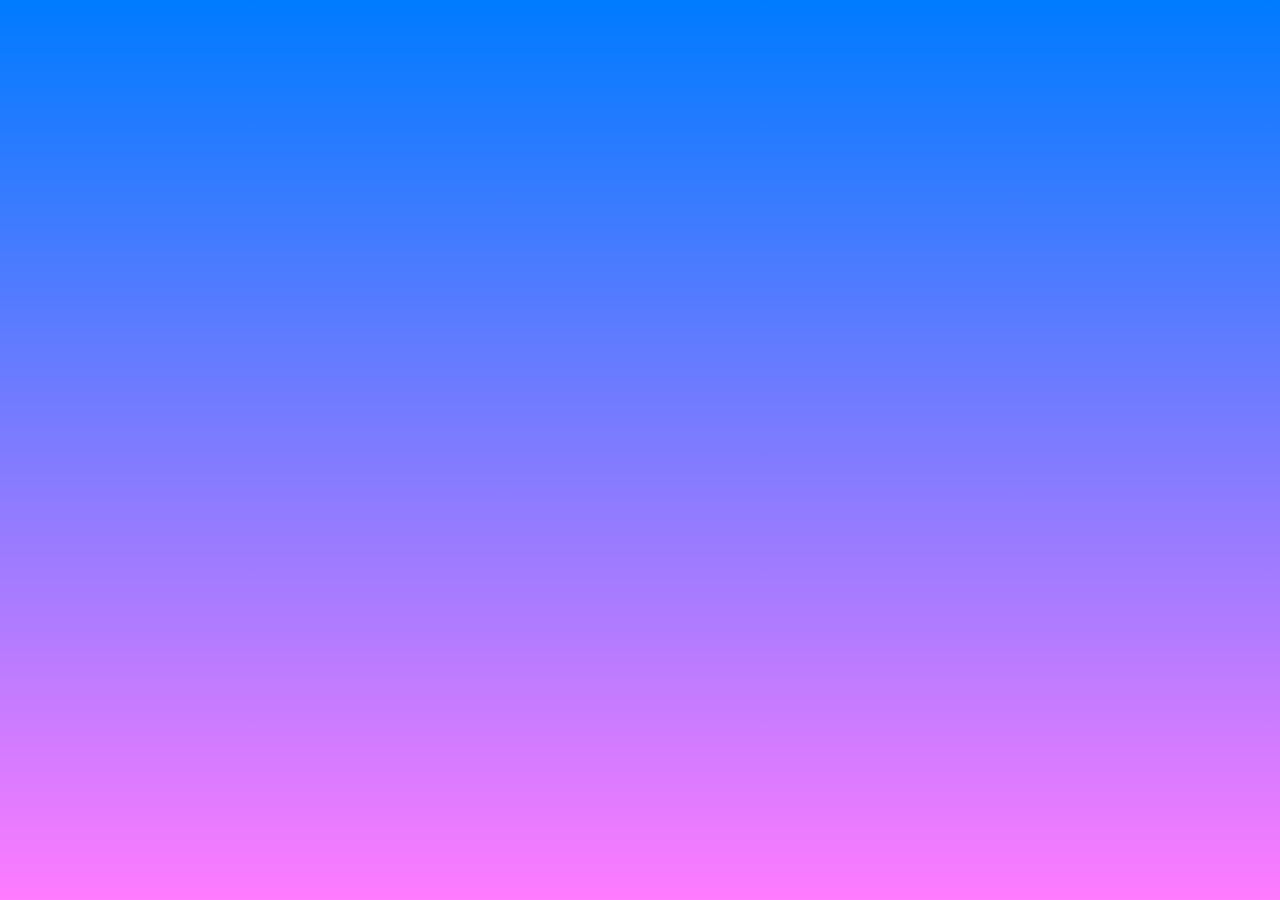
==== desinfiointi.html @ ca9aa246 "Added existing files." ====
<!DOCTYPE html>
<html lang="en" dir="ltr">
  <head>
    <meta charset="utf-8">
    <title>Clenix | Desinfiointi</title>

    <meta name="description" content="Siivousta ja .... (description)" />
    <meta name="viewport" content="width=device-width, initial-scale=1.0">
    <meta name="generator" content="-------">

    <script type="text/javascript" src="js/main.js"></script>
    <link rel="stylesheet" href="https://stackpath.bootstrapcdn.com/bootstrap/4.1.3/css/bootstrap.min.css" integrity="sha384-MCw98/SFnGE8fJT3GXwEOngsV7Zt27NXFoaoApmYm81iuXoPkFOJwJ8ERdknLPMO" crossorigin="anonymous">
    <link rel="stylesheet" href="css/styles.css">
    <link rel="stylesheet" href="css/tem.css" />
    <link rel="stylesheet" href="css/tam.css" />
    <script src="https://code.jquery.com/jquery-3.3.1.slim.min.js" integrity="sha384-q8i/X+965DzO0rT7abK41JStQIAqVgRVzpbzo5smXKp4YfRvH+8abtTE1Pi6jizo" crossorigin="anonymous"></script>
    <script src="https://cdnjs.cloudflare.com/ajax/libs/popper.js/1.14.3/umd/popper.min.js" integrity="sha384-ZMP7rVo3mIykV+2+9J3UJ46jBk0WLaUAdn689aCwoqbBJiSnjAK/l8WvCWPIPm49" crossorigin="anonymous"></script>
    <script src="https://stackpath.bootstrapcdn.com/bootstrap/4.1.3/js/bootstrap.min.js" integrity="sha384-ChfqqxuZUCnJSK3+MXmPNIyE6ZbWh2IMqE241rYiqJxyMiZ6OW/JmZQ5stwEULTy" crossorigin="anonymous"></script>
  </head>
  <body>

  </body>
</html>
---- css/styles.css ----
body {
  background-color: #f1f1f1;
}

.headerMain {

}


.footerMain {

}

#foodah {
  background-color: #343a40;
}

.phnum {
  color: #cccccc;
  font-size: 12px;
}

.midcontent {
  background: linear-gradient(180deg, #007bff 0%, #ff7bff 100%);
}

.MainPic {

  background-image: url(https://clenix.fi/wp-content/uploads/2017/09/clenix_siivous.jpg);
  height: 100%;

  /* Create the parallax scrolling effect */
  background-attachment: fixed;
  background-position: center;
  background-repeat: no-repeat;
  background-size: cover;

}

#maintitlelogo {
  display: block;
  margin-left: auto;
  margin-right: auto;
}

#palvelutitle {
  color: #FFF;
  text-align: center;
}

#slogan {
  text-align: center;
}

#ardown {
  position: sticky;
  left: 900px;
  top: 260px;
}

#ardown:hover {

}

.arowa {
  background-image: url(https://imgur.com/7iqLzV2)
}

.mokinvuokraus {
  position: relative;
  left: 300px;
  top: 120px;
}
.mokinvuokraus img{
  position: relative;
  top: 40px;
}

.mokinvuokraus h4 {
  color: #FFF;
  position: relative;
  left: 70px;

}

#mokki {
  color: #ff61e2;
}

.kemikaliton h3{
  position: relative;
  left: 120px;
}

.vkrbtn {
  position: relative;
  left: 140px;
}

.yboxed h3{
  color: #FFF;
  text-align: center;
}
.yboxed h6{
  color: #FFF;
  text-align: center;
}

.yboxed {
  padding-top: 25px;
  padding-bottom: 25px;
  background: linear-gradient(0deg, #007bff 0%, #ff7bff 100%);
    width: 420px;
  position: relative;
  left: 360px;
}

.downmid {
  background: linear-gradient(0deg, #007bff 0%, #ff7bff 100%);
}

.picseries {
  text-align: center;
}

.yhteisbtn {
  text-align: center;
  position: relative;
  top: 10px;
}






footer {
  background: -webkit-gradient(linear, left bottom, right top, color-stop(10%,#007bff), color-stop(100%,#663399));
}

.footlist1 {
  color: #FFF;
  list-style: none;
  position: relative;
  left: 340px;
  top: 50px;
}



.footlist2n3 {
  position: relative;
  left: 1440px;
  bottom: 80px;
}

.footlist2 {
  color: #FFF;
  list-style: none;
}

.footlist3 {
  color: #FFF;
  list-style: none;
}

.vkrmkfooter {
  list-style: none;
  position: relative;
  left: 780px;
  bottom: 290px;
}

.footerlogoimg {
  position: relative;
  left: 840px
  bottom: 250px;
}

#ftrmmg {
  position: relative;
  left: 840px
  bottom: 250px;
}

.copyrite {
  text-align: center;
}

#fbico {
  height: 60px;
  width: auto;
  position: relative;
  right: 545px;
}



/*FORM GENERAL*/
.tilaustitle {
  color: #FFF;
  text-align: center;
}



/*KOTISIIVOUKSET - PAGE*/

.esimerkkibtn {
  text-align: center;
  position: relative;
  top: 140px;
  left: 280px;
}

#esimerkkitxt {
  color: #FFF;
  padding-bottom: 25px;
}

.paksuhko {
  color: #ff7aff;
}

/*Kotiisvous-form*/

.kotisiivousform {
  text-align: center;
}
---- css/tem.css ----
/* template */
body,html {
  height: 100%;
  scroll-behavior: smooth;
}

/* body padding for fixed navbar */
body {
    padding-top: 56px;
}

/* hidden spacer before sections for proper offset */
section:before {
    height: 50px;
    content: "";
    display:block;
}

/* helpers */
.vh-50 {
    min-height: 50vh;
}
.vh-75 {
    min-height: 75vh;
}
.vh-100 {
    min-height: 100vh;
}
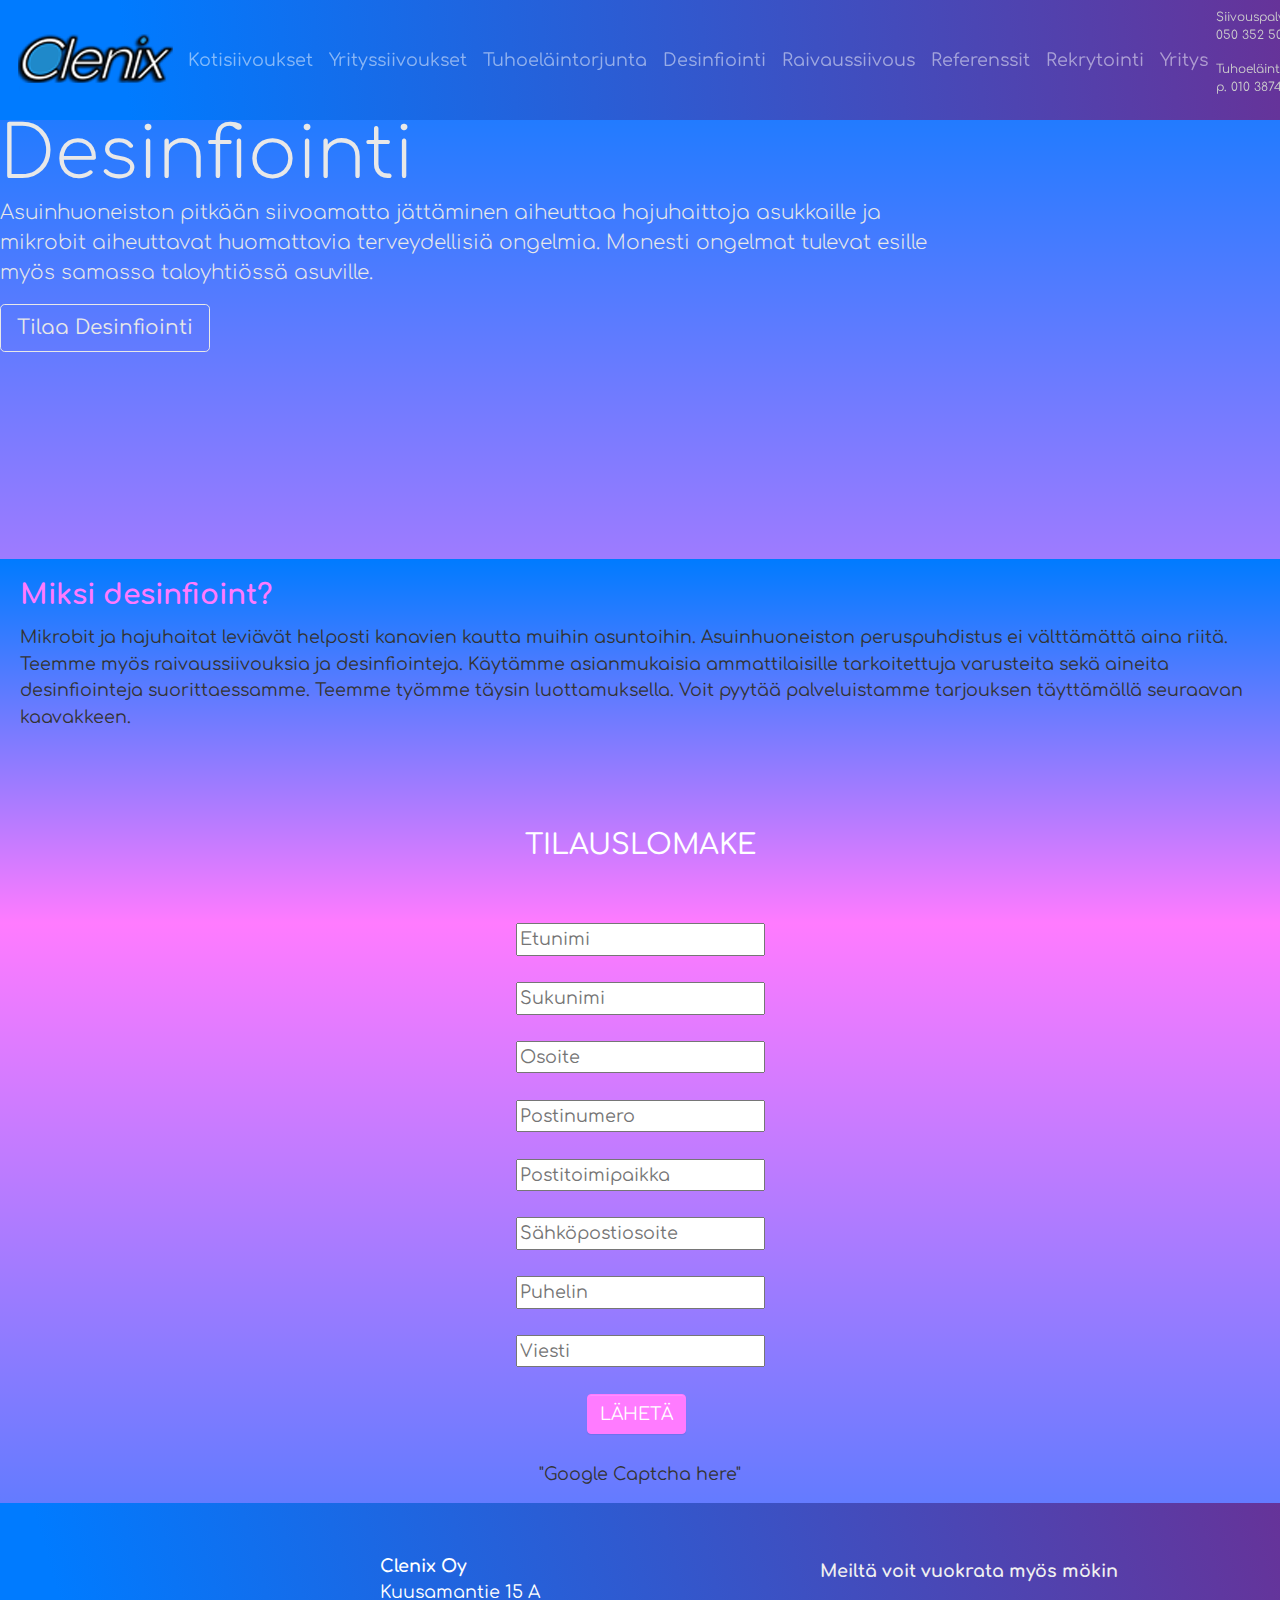
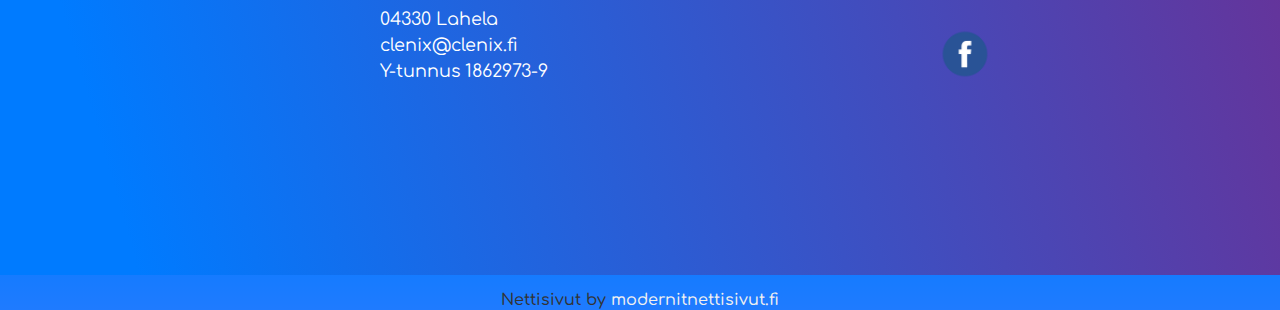
==== commit 9343cbbe: "desinfiointi-sivu #finished" ====
--- a/desinfiointi.html
+++ b/desinfiointi.html
@@ -16,8 +16,207 @@
     <script src="https://code.jquery.com/jquery-3.3.1.slim.min.js" integrity="sha384-q8i/X+965DzO0rT7abK41JStQIAqVgRVzpbzo5smXKp4YfRvH+8abtTE1Pi6jizo" crossorigin="anonymous"></script>
     <script src="https://cdnjs.cloudflare.com/ajax/libs/popper.js/1.14.3/umd/popper.min.js" integrity="sha384-ZMP7rVo3mIykV+2+9J3UJ46jBk0WLaUAdn689aCwoqbBJiSnjAK/l8WvCWPIPm49" crossorigin="anonymous"></script>
     <script src="https://stackpath.bootstrapcdn.com/bootstrap/4.1.3/js/bootstrap.min.js" integrity="sha384-ChfqqxuZUCnJSK3+MXmPNIyE6ZbWh2IMqE241rYiqJxyMiZ6OW/JmZQ5stwEULTy" crossorigin="anonymous"></script>
+
   </head>
   <body>
 
+
+
+<a id="clenixstart"></a> <!-- Anchor for autoScroll.-->
+
+    <div class="container-fluid">
+        <div class="row">
+            <div class="col-12 p-0 bg-primary vh-50 py-5">
+                <div class="container">
+                    <div class="row">
+                        <div class="col-xl-6 col-lg-7 py-2 text-light">
+                            <h1 class="display-3 mb-0">
+
+
+                                <span>Desinfiointi</span>
+                            </h1>
+                            <p class="lead mb-3 w-75">
+                                <span></span><a class="font-weight-bold text-white" href="http://themestr.app"></a>
+                                Asuinhuoneiston pitkään siivoamatta jättäminen aiheuttaa hajuhaittoja asukkaille ja mikrobit aiheuttavat huomattavia terveydellisiä ongelmia. Monesti ongelmat tulevat esille myös samassa taloyhtiössä asuville.</p>
+                            <a class="btn btn-outline-light btn-lg mr-2" href="http://google.com" target="_new">Tilaa Desinfiointi</a>
+                                    </div>
+
+                        </div>
+                           </div>
+                        </div>
+                    </div>
+                </div>
+
+                <br>
+          <div class="container">
+
+
+              <div class="titlo">
+
+                  </div>
+                  </div>
+                  <br>
+
+
+                <nav class="navbar fixed-top navbar-expand-lg navbar-dark bg-primary" id="navbar1">
+                    <div class="container">
+                        <a class="navbar-brand mr-1 mb-1 mt-0" href="../"><img src="img\banner-logo.png" alt="Clenix"></a>
+                        <button class="navbar-toggler" type="button" data-toggle="collapse" data-target="#collapsingNavbar">
+                            <span class="navbar-toggler-icon"></span>
+                        </button>
+
+
+                        <div class="navbar-collapse collapse justify-content-center" id="collapsingNavbar">
+
+                            <ul class="navbar-nav ml-auto">
+
+                                <li class="nav-item">
+                                    <a class="nav-link" href="kotisiivoukset.html">Kotisiivoukset</a>
+                                </li>
+                                <li class="nav-item">
+                                    <a class="nav-link" href="yrityssiivoukset.html">Yrityssiivoukset</a>
+                                </li>
+                                <li class="nav-item">
+                                    <a class="nav-link" href="tuhoelaintorjunta.html">Tuhoeläintorjunta</a>
+                                </li>
+                                <li class="nav-item">
+                                    <a class="nav-link" href="desinfiointi.html">Desinfiointi</a>
+                                </li>
+                                <li class="nav-item">
+                                    <a class="nav-link" href="raivaussiivous.html">Raivaussiivous</a>
+                                </li>
+                                <li class="nav-item">
+                                    <a class="nav-link" href="referenssit.html">Referenssit</a>
+                                </li>
+                                <li class="nav-item">
+                                    <a class="nav-link" href="rekrytointi.html">Rekrytointi</a>
+                                </li>
+                                <li class="nav-item">
+                                    <a class="nav-link" href="yritys.html">Yritys</a>
+                                </li>
+
+
+                                    </div>
+
+                        </div>
+                        <div class="phnum">
+                          <p>Siivouspalvelut p. 050 352 5081</p>
+                          <p>Tuhoeläintorjunta p. 010 3874 200</p>
+
+                        </div>
+
+                </nav>
+
+                <div class="midcontent">
+                <div class="container">
+                  <div class="card-body d-flex flex-column align-items-start">
+
+
+
+                    <h3 class="card-title text-primary"><strong>Miksi desinfioint?</strong></h3>
+                      <p class="card-text">
+
+
+Mikrobit ja hajuhaitat leviävät helposti kanavien kautta muihin asuntoihin. Asuinhuoneiston peruspuhdistus ei välttämättä aina riitä. Teemme myös raivaussiivouksia ja desinfiointeja. Käytämme asianmukaisia ammattilaisille tarkoitettuja varusteita sekä aineita desinfiointeja suorittaessamme.
+
+Teemme työmme täysin luottamuksella. Voit pyytää palveluistamme tarjouksen täyttämällä seuraavan kaavakkeen.</p>
+                        </div>
+
+
+
+                  <br>
+                  <br>
+                  <br>
+                  <div class="container">
+
+                      <h3 class="tilaustitle">TILAUSLOMAKE</h3>
+
+                  <br>
+                  <br>
+                  </div>
+
+                </div>
+                </div>
+
+                <div class="downmid">
+
+
+                <div class="kotisiivousform">
+                  <form class="kotisiivouslomake" action="index.html" method="post">
+                    <input type="text" name="" value="" placeholder="Etunimi">
+                    <br>
+                    <br>
+                    <input type="text" name="" value="" placeholder="Sukunimi">
+                    <br>
+                    <br>
+                    <input type="text" name="" value="" placeholder="Osoite">
+                    <br>
+                    <br>
+                    <input type="text" name="" value="" placeholder="Postinumero">
+                    <br>
+                    <br>
+                    <input type="text" name="" value="" placeholder="Postitoimipaikka">
+                    <br>
+                    <br>
+                    <input type="text" name="" value="" placeholder="Sähköpostiosoite">
+                    <br>
+                    <br>
+                    <input type="text" name="" value="" placeholder="Puhelin">
+                    <br>
+                    <br>
+                    <input type="text" name="" value="" placeholder="Viesti">
+                    <br>
+                    <br>
+                    <input class="btn btn-primary mr-2" type="button" value="LÄHETÄ">
+                    <br>
+                    <br>
+
+                    <p>"Google Captcha here"</p>
+
+                  </form>
+                </div>
+
+
+
+
+
+
+                <footer>
+                  <ul class="footlist1">
+                    <li><strong>Clenix Oy</strong></li>
+                    <li>Kuusamantie 15 A</li>
+                    <li>04330 Lahela</li>
+                    <li>clenix@clenix.fi</li>
+                    <li>Y-tunnus 1862973-9 </li>
+                  </ul>
+                  <div class="footlist2n3">
+                  <ul class="footlist2">
+                    <li><strong>Siivouspalvelut</strong></li>
+                    <li> <a href="#">050 352 5081</a> </li>
+                    <a href="https://fb.me/clenix_siivous"><img id="fbico" src="img/icon/fbico.png" alt="No icon available."></a>
+                  </ul>
+
+                  <ul class="footlist3">
+                    <li><strong>Tuhoeläintorjunta</strong></li>
+                    <li> <a href="#">010 3874 200</a> </li>
+                  </ul>
+                  </div>
+
+                  <ul class="vkrmkfooter">
+                    <li> <a href="#"><strong>Meiltä voit vuokrata myös mökin</strong></a> </li>
+                  </ul>
+                </div>
+
+                <div class="copyrite">
+                  <h6>Nettisivut by <a href="https://modernitnettisivut.fi/">modernitnettisivut.fi</a> </h6>
+
+                </div>
+
+
+
+                </footer>
+
+
+
   </body>
 </html>
